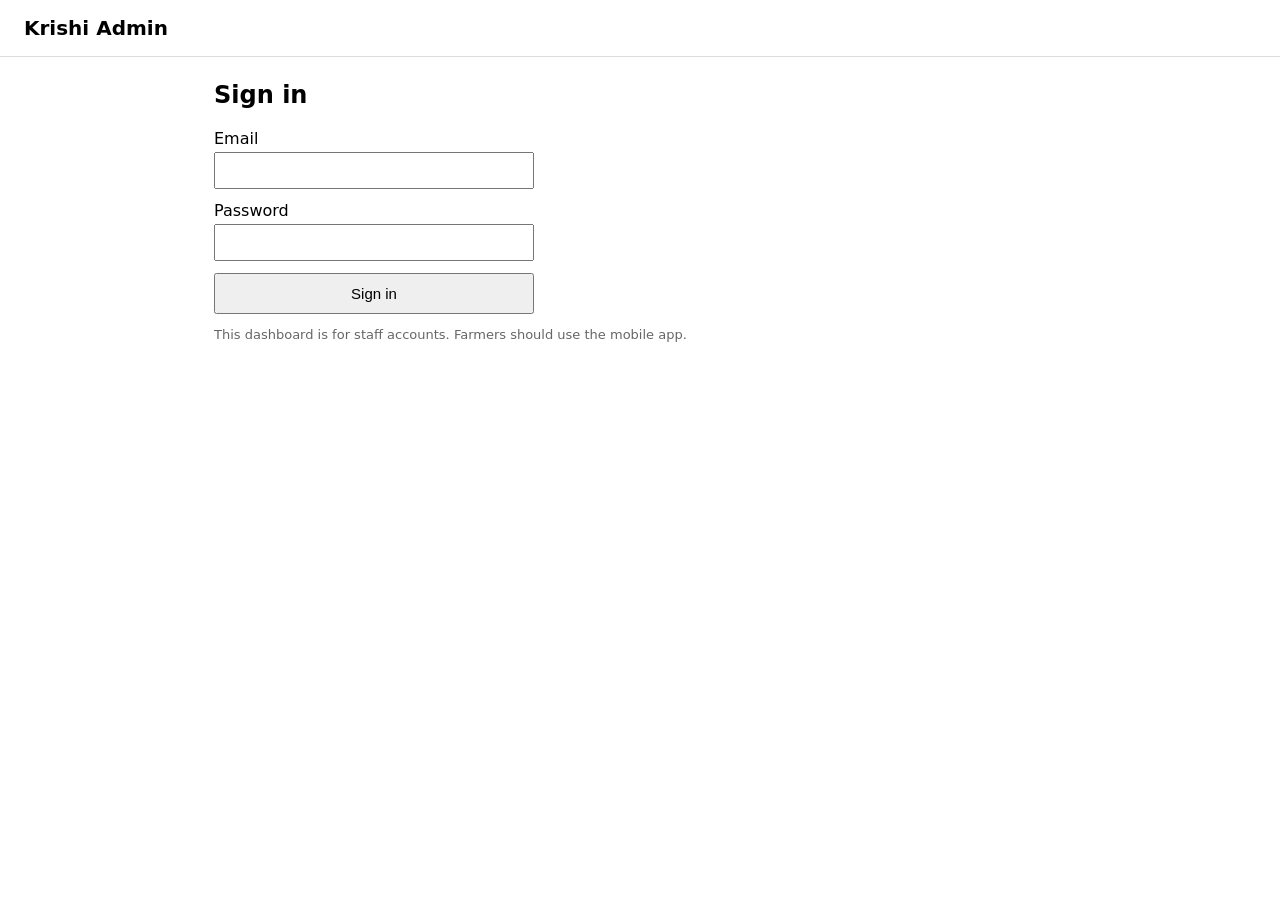
==== web_dashboard/index.html @ 9944e026 "Initial Krishi Phase 1 setup" ====
<!doctype html>
<html lang="en">
<head>
  <meta charset="utf-8" />
  <meta name="viewport" content="width=device-width, initial-scale=1" />
  <title>Krishi Dashboard</title>
  <link rel="stylesheet" href="styles.css" />
</head>
<body>
  <header>
    <h1>Krishi Admin</h1>
    <div id="who"></div>
  </header>

  <main>
    <section id="auth-panel">
      <h2>Sign in</h2>
      <form id="signin-form">
        <label>Email <input type="email" name="email" required /></label>
        <label>Password <input type="password" name="password" required minlength="8" /></label>
        <button type="submit">Sign in</button>
      </form>
      <p class="hint">
        This dashboard is for staff accounts. Farmers should use the mobile app.
      </p>
    </section>

    <section id="dashboard" hidden>
      <h2>Your farm profiles (this signed-in user only)</h2>
      <p class="hint">
        Because RLS is enabled, even the admin dashboard only sees what the
        signed-in user is allowed to see. To view other users' data, you'll
        need a service-role backend — deliberately out of scope for the
        static dashboard.
      </p>
      <table id="farms-table">
        <thead><tr><th>Name</th><th>Crop</th><th>Size (ha)</th><th>Planted</th></tr></thead>
        <tbody></tbody>
      </table>
      <button id="signout-btn">Sign out</button>
    </section>
  </main>

  <script src="config.js"></script>
  <script type="module" src="app.js"></script>
</body>
</html>
---- web_dashboard/styles.css ----
:root { color-scheme: light dark; }
* { box-sizing: border-box; }
body { font-family: system-ui, -apple-system, sans-serif; margin: 0; }
header { padding: 16px 24px; border-bottom: 1px solid #ddd; display: flex; justify-content: space-between; align-items: center; }
main { padding: 24px; max-width: 900px; margin: 0 auto; }
h1 { margin: 0; font-size: 20px; }
h2 { margin-top: 0; }
form { display: grid; gap: 12px; max-width: 320px; }
label { display: grid; gap: 4px; }
input { padding: 8px; font-size: 15px; }
button { padding: 10px 16px; font-size: 15px; cursor: pointer; }
table { width: 100%; border-collapse: collapse; margin-top: 12px; }
th, td { padding: 8px; border-bottom: 1px solid #eee; text-align: left; }
.hint { color: #666; font-size: 13px; }
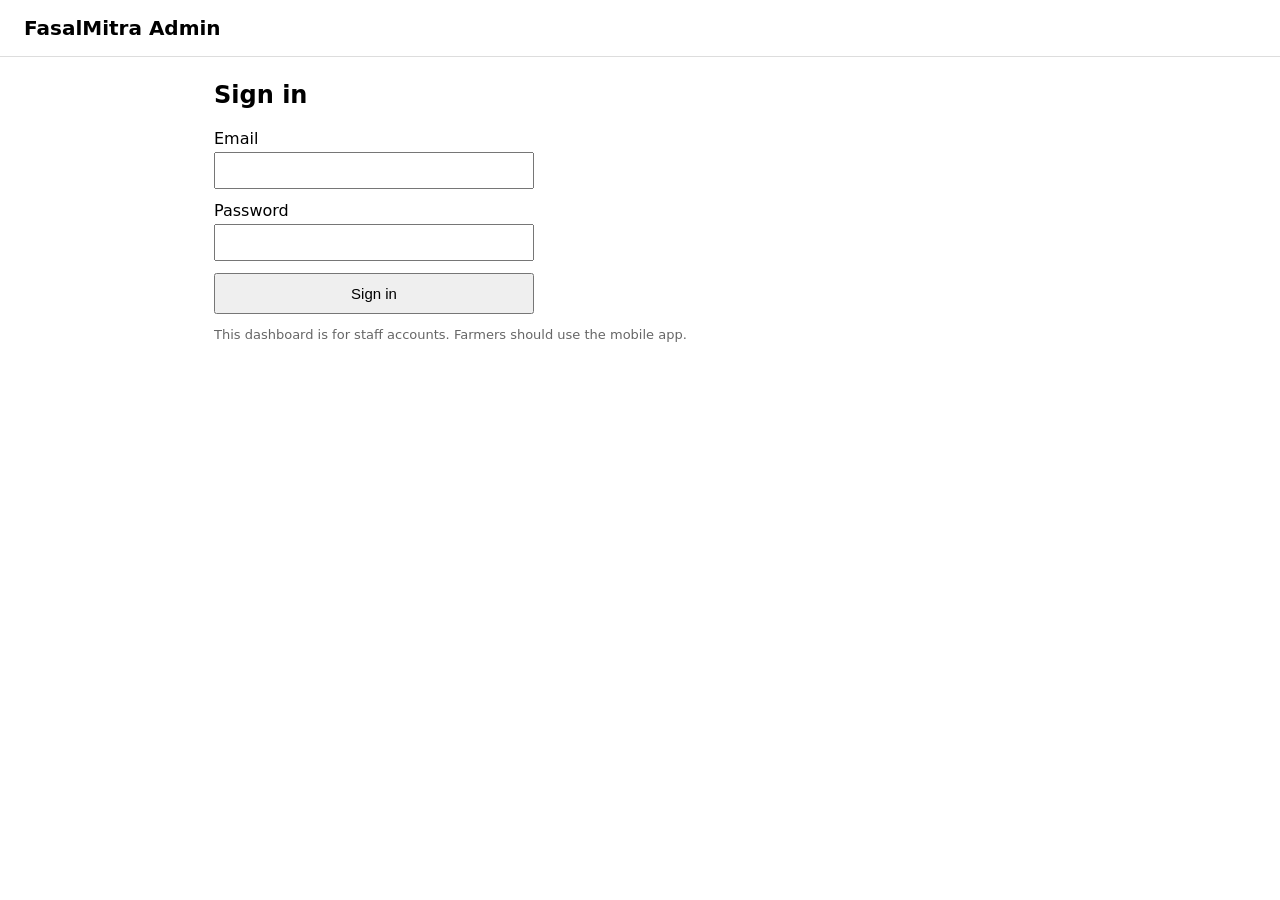
==== commit a7a53715: "Use FasalMitra name across app, dashboard and config" ====
--- a/web_dashboard/index.html
+++ b/web_dashboard/index.html
@@ -3,12 +3,12 @@
 <head>
   <meta charset="utf-8" />
   <meta name="viewport" content="width=device-width, initial-scale=1" />
-  <title>Krishi Dashboard</title>
+  <title>FasalMitra Dashboard</title>
   <link rel="stylesheet" href="styles.css" />
 </head>
 <body>
   <header>
-    <h1>Krishi Admin</h1>
+    <h1>FasalMitra Admin</h1>
     <div id="who"></div>
   </header>
 
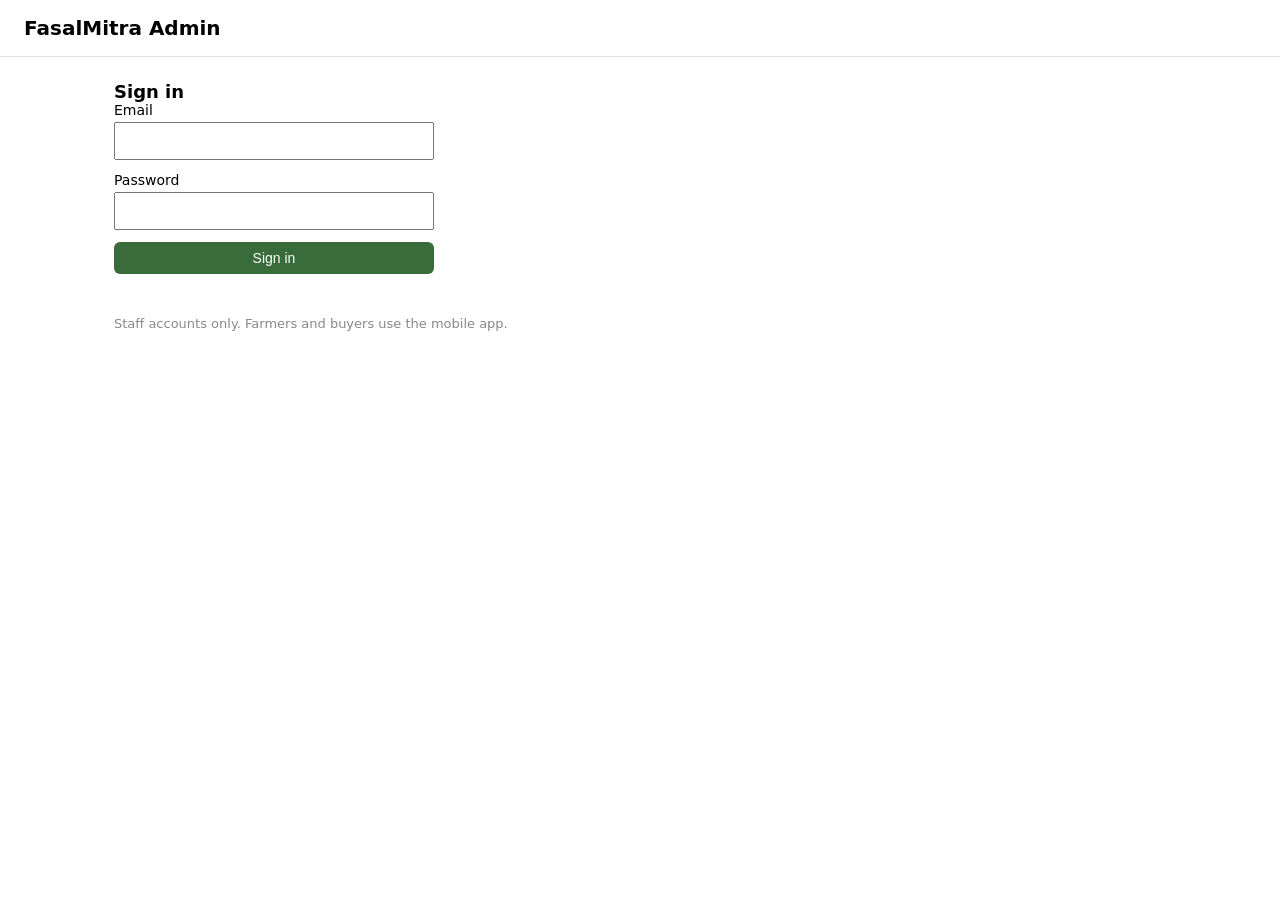
==== commit 0e525f05: "Update admin dashboard: tutorials, crops, shop, prices, listings and users" ====
--- a/web_dashboard/index.html
+++ b/web_dashboard/index.html
@@ -3,13 +3,16 @@
 <head>
   <meta charset="utf-8" />
   <meta name="viewport" content="width=device-width, initial-scale=1" />
-  <title>FasalMitra Dashboard</title>
+  <title>FasalMitra Admin</title>
   <link rel="stylesheet" href="styles.css" />
 </head>
 <body>
   <header>
     <h1>FasalMitra Admin</h1>
-    <div id="who"></div>
+    <div class="session">
+      <span id="who"></span>
+      <button id="signout-btn" hidden>Sign out</button>
+    </div>
   </header>
 
   <main>
@@ -20,28 +23,39 @@
         <label>Password <input type="password" name="password" required minlength="8" /></label>
         <button type="submit">Sign in</button>
       </form>
-      <p class="hint">
-        This dashboard is for staff accounts. Farmers should use the mobile app.
-      </p>
+      <p id="auth-message" class="error"></p>
+      <p class="hint">Staff accounts only. Farmers and buyers use the mobile app.</p>
     </section>
 
     <section id="dashboard" hidden>
-      <h2>Your farm profiles (this signed-in user only)</h2>
-      <p class="hint">
-        Because RLS is enabled, even the admin dashboard only sees what the
-        signed-in user is allowed to see. To view other users' data, you'll
-        need a service-role backend — deliberately out of scope for the
-        static dashboard.
-      </p>
-      <table id="farms-table">
-        <thead><tr><th>Name</th><th>Crop</th><th>Size (ha)</th><th>Planted</th></tr></thead>
-        <tbody></tbody>
-      </table>
-      <button id="signout-btn">Sign out</button>
+      <nav id="tabs"></nav>
+      <div class="toolbar">
+        <h2 id="view-title"></h2>
+        <button id="add-btn" hidden>Add new</button>
+      </div>
+      <p id="status" class="hint"></p>
+      <div class="table-wrap">
+        <table id="data-table">
+          <thead></thead>
+          <tbody></tbody>
+        </table>
+      </div>
     </section>
   </main>
+
+  <dialog id="editor">
+    <form id="editor-form">
+      <h3 id="editor-title"></h3>
+      <div id="editor-fields"></div>
+      <p id="editor-error" class="error"></p>
+      <div class="actions">
+        <button type="button" id="cancel-btn">Cancel</button>
+        <button type="submit">Save</button>
+      </div>
+    </form>
+  </dialog>
 
   <script src="config.js"></script>
   <script type="module" src="app.js"></script>
 </body>
-</html>
+</html>
--- a/web_dashboard/styles.css
+++ b/web_dashboard/styles.css
@@ -1,14 +1,35 @@
-:root { color-scheme: light dark; }
+:root { color-scheme: light dark; --line: #8884; --muted: #888; --accent: #3a6b3a; }
 * { box-sizing: border-box; }
 body { font-family: system-ui, -apple-system, sans-serif; margin: 0; }
-header { padding: 16px 24px; border-bottom: 1px solid #ddd; display: flex; justify-content: space-between; align-items: center; }
-main { padding: 24px; max-width: 900px; margin: 0 auto; }
+header { padding: 16px 24px; border-bottom: 1px solid var(--line); display: flex; justify-content: space-between; align-items: center; }
 h1 { margin: 0; font-size: 20px; }
-h2 { margin-top: 0; }
-form { display: grid; gap: 12px; max-width: 320px; }
-label { display: grid; gap: 4px; }
-input { padding: 8px; font-size: 15px; }
-button { padding: 10px 16px; font-size: 15px; cursor: pointer; }
-table { width: 100%; border-collapse: collapse; margin-top: 12px; }
-th, td { padding: 8px; border-bottom: 1px solid #eee; text-align: left; }
-.hint { color: #666; font-size: 13px; }
+h2 { margin: 0; font-size: 18px; }
+main { padding: 24px; max-width: 1100px; margin: 0 auto; }
+.session { display: flex; gap: 12px; align-items: center; }
+
+form { display: grid; gap: 12px; }
+#signin-form { max-width: 320px; }
+label { display: grid; gap: 4px; font-size: 14px; }
+label.check { display: flex; gap: 8px; align-items: center; }
+input, select, textarea { padding: 8px; font-size: 15px; font-family: inherit; }
+button { padding: 8px 14px; font-size: 14px; cursor: pointer; }
+button.primary, #add-btn, button[type="submit"] { background: var(--accent); color: #fff; border: 0; border-radius: 6px; }
+
+#tabs { display: flex; gap: 8px; flex-wrap: wrap; margin-bottom: 20px; }
+#tabs button { border: 1px solid var(--line); background: none; color: inherit; border-radius: 6px; }
+#tabs button.active { background: var(--accent); color: #fff; border-color: var(--accent); }
+
+.toolbar { display: flex; justify-content: space-between; align-items: center; margin-bottom: 8px; }
+.table-wrap { overflow-x: auto; }
+table { width: 100%; border-collapse: collapse; }
+th, td { padding: 8px; border-bottom: 1px solid var(--line); text-align: left; vertical-align: top; font-size: 14px; }
+td.row-actions { white-space: nowrap; display: flex; gap: 6px; }
+td.row-actions button { padding: 4px 10px; font-size: 13px; }
+
+dialog { border: 1px solid var(--line); border-radius: 8px; padding: 20px; width: min(520px, 92vw); }
+dialog h3 { margin-top: 0; }
+#editor-fields { display: grid; gap: 12px; max-height: 60vh; overflow-y: auto; padding-right: 4px; }
+.actions { display: flex; justify-content: flex-end; gap: 8px; }
+
+.hint { color: var(--muted); font-size: 13px; }
+.error { color: #c0392b; font-size: 14px; min-height: 1em; }
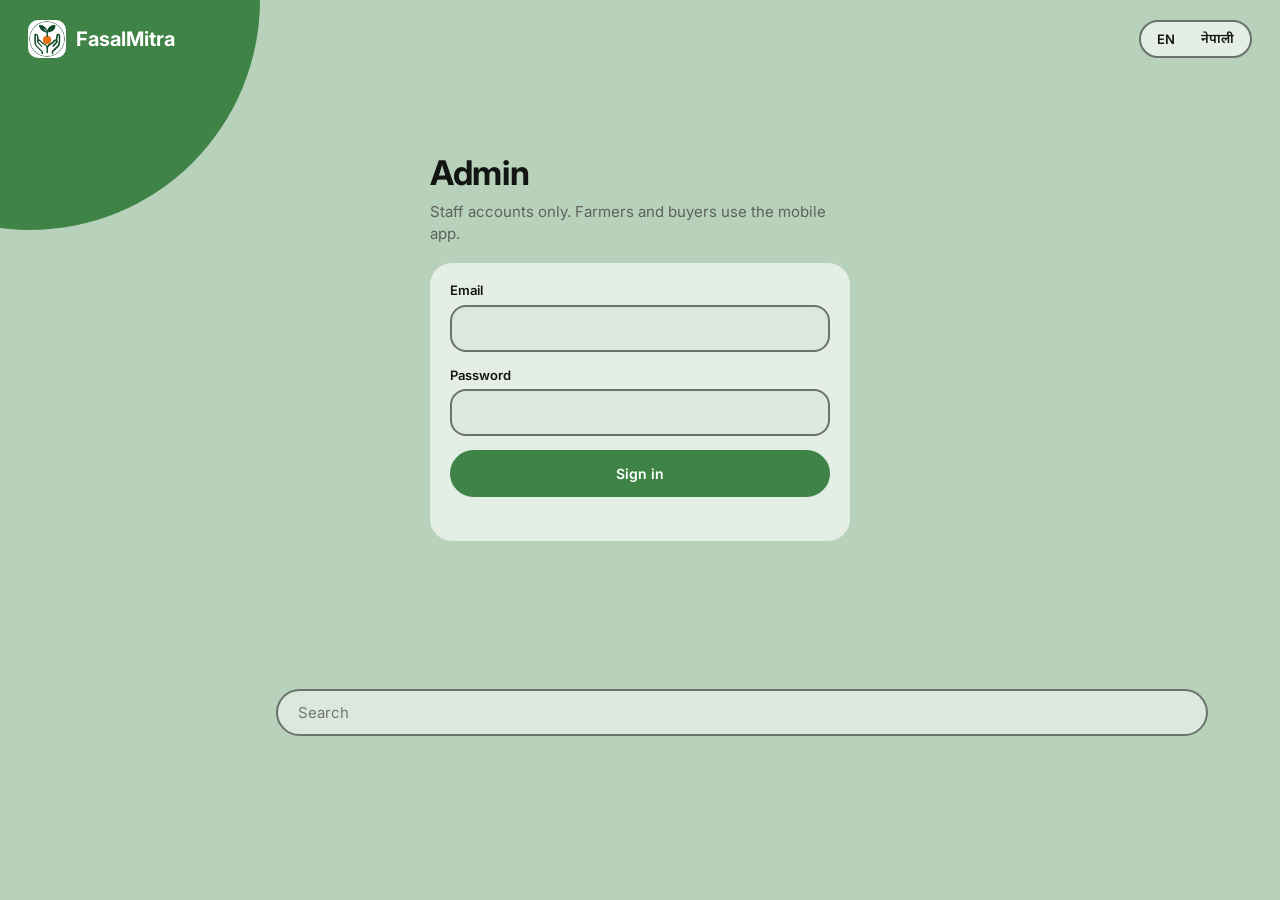
==== commit 0eef33cd: "Add corrected FasalMitra implementation" ====
--- a/web_dashboard/index.html
+++ b/web_dashboard/index.html
@@ -4,58 +4,75 @@
   <meta charset="utf-8" />
   <meta name="viewport" content="width=device-width, initial-scale=1" />
   <title>FasalMitra Admin</title>
+  <link rel="icon" href="logo.png" />
+  <link rel="preconnect" href="https://fonts.googleapis.com" />
+  <link href="https://fonts.googleapis.com/css2?family=Inter:wght@400;500;600;700&family=Noto+Sans+Devanagari:wght@400;600;700&display=swap" rel="stylesheet" />
   <link rel="stylesheet" href="styles.css" />
 </head>
 <body>
-  <header>
-    <h1>FasalMitra Admin</h1>
-    <div class="session">
+  <div class="corner" aria-hidden="true"></div>
+
+  <header class="top">
+    <div class="brand"><img src="logo.png" alt="" /><span>FasalMitra</span></div>
+    <div class="top-right">
       <span id="who"></span>
-      <button id="signout-btn" hidden>Sign out</button>
+      <button id="signout-btn" class="pill ghost" data-i="Sign out" hidden>Sign out</button>
+      <div class="lang" role="group" aria-label="Language">
+        <button data-lang="en">EN</button><button data-lang="ne">नेपाली</button>
+      </div>
     </div>
   </header>
 
   <main>
-    <section id="auth-panel">
-      <h2>Sign in</h2>
-      <form id="signin-form">
-        <label>Email <input type="email" name="email" required /></label>
-        <label>Password <input type="password" name="password" required minlength="8" /></label>
-        <button type="submit">Sign in</button>
+    <section id="auth-panel" class="auth">
+      <h1 data-i="Admin">Admin</h1>
+      <p class="sub" data-i="Staff accounts only. Farmers and buyers use the mobile app.">Staff accounts only. Farmers and buyers use the mobile app.</p>
+      <form id="signin-form" class="card">
+        <label><span data-i="Email">Email</span><input type="email" name="email" required autocomplete="username" /></label>
+        <label><span data-i="Password">Password</span><input type="password" name="password" required minlength="8" autocomplete="current-password" /></label>
+        <button type="submit" class="pill solid" data-i="Sign in">Sign in</button>
+        <p id="auth-message" class="error" role="alert"></p>
       </form>
-      <p id="auth-message" class="error"></p>
-      <p class="hint">Staff accounts only. Farmers and buyers use the mobile app.</p>
     </section>
 
-    <section id="dashboard" hidden>
-      <nav id="tabs"></nav>
-      <div class="toolbar">
-        <h2 id="view-title"></h2>
-        <button id="add-btn" hidden>Add new</button>
-      </div>
-      <p id="status" class="hint"></p>
-      <div class="table-wrap">
-        <table id="data-table">
-          <thead></thead>
-          <tbody></tbody>
-        </table>
+    <section id="dashboard" class="shell" hidden>
+      <nav id="tabs" aria-label="Sections"></nav>
+      <div class="content">
+        <h1 id="view-title"></h1>
+        <p id="status" class="sub" aria-live="polite"></p>
+        <div class="bar">
+          <input id="search" type="search" data-ph="Search" placeholder="Search" aria-label="Search" />
+          <button id="add-btn" class="pill solid" data-i="Add new" hidden>Add new</button>
+        </div>
+        <div id="list" class="list"></div>
       </div>
     </section>
   </main>
 
   <dialog id="editor">
     <form id="editor-form">
-      <h3 id="editor-title"></h3>
+      <h2 id="editor-title"></h2>
       <div id="editor-fields"></div>
-      <p id="editor-error" class="error"></p>
-      <div class="actions">
-        <button type="button" id="cancel-btn">Cancel</button>
-        <button type="submit">Save</button>
-      </div>
+      <p id="editor-error" class="error" role="alert"></p>
+      <button type="submit" class="pill solid" data-i="Save changes">Save changes</button>
+      <button type="button" id="cancel-btn" class="pill ghost" data-i="Cancel">Cancel</button>
     </form>
+  </dialog>
+
+  <dialog id="review">
+    <h2 id="review-title"></h2>
+    <dl id="review-body"></dl>
+    <div id="review-actions"></div>
+    <button type="button" id="review-close" class="pill ghost" data-i="Back">Back</button>
+  </dialog>
+
+  <dialog id="confirm" class="small">
+    <p id="confirm-msg"></p>
+    <button type="button" id="confirm-yes" class="pill danger-solid" data-i="Delete">Delete</button>
+    <button type="button" id="confirm-no" class="pill ghost" data-i="Cancel">Cancel</button>
   </dialog>
 
   <script src="config.js"></script>
   <script type="module" src="app.js"></script>
 </body>
-</html>+</html>
--- a/web_dashboard/styles.css
+++ b/web_dashboard/styles.css
@@ -1,35 +1,86 @@
-:root { color-scheme: light dark; --line: #8884; --muted: #888; --accent: #3a6b3a; }
+/* Colours and shapes follow the mobile app (flutter_app/lib/theme/app_theme.dart). */
+:root {
+  --bg: #b8d1bb; --surface: #dbe8dd; --card: #e4eee5; --green: #3f8347; --green-dark: #2d6335;
+  --ink: #121512; --muted: #5d625d; --line: #6b716b; --danger: #b3261e;
+  --font: Inter, "Noto Sans Devanagari", system-ui, "Segoe UI", sans-serif;
+}
 * { box-sizing: border-box; }
-body { font-family: system-ui, -apple-system, sans-serif; margin: 0; }
-header { padding: 16px 24px; border-bottom: 1px solid var(--line); display: flex; justify-content: space-between; align-items: center; }
-h1 { margin: 0; font-size: 20px; }
-h2 { margin: 0; font-size: 18px; }
-main { padding: 24px; max-width: 1100px; margin: 0 auto; }
-.session { display: flex; gap: 12px; align-items: center; }
+body { margin: 0; min-height: 100vh; background: var(--bg); color: var(--ink); font: 15px/1.45 var(--font); }
+h1 { font-size: 34px; margin: 0 0 4px; font-weight: 700; letter-spacing: -.01em; }
+h2 { font-size: 22px; margin: 0 0 14px; }
+.sub { color: var(--muted); margin: 0 0 18px; }
+.error { color: var(--danger); margin: 8px 0 0; min-height: 1.2em; }
+:focus-visible { outline: 3px solid var(--green-dark); outline-offset: 2px; }
 
-form { display: grid; gap: 12px; }
-#signin-form { max-width: 320px; }
-label { display: grid; gap: 4px; font-size: 14px; }
-label.check { display: flex; gap: 8px; align-items: center; }
-input, select, textarea { padding: 8px; font-size: 15px; font-family: inherit; }
-button { padding: 8px 14px; font-size: 14px; cursor: pointer; }
-button.primary, #add-btn, button[type="submit"] { background: var(--accent); color: #fff; border: 0; border-radius: 6px; }
+.corner { position: fixed; top: -230px; left: -200px; width: 460px; height: 460px; border-radius: 50%; background: var(--green); z-index: 0; }
+.top, main { position: relative; z-index: 1; }
+.top { display: flex; justify-content: space-between; align-items: center; padding: 20px 28px; }
+.brand { display: flex; align-items: center; gap: 10px; color: #fff; font-weight: 700; font-size: 20px; }
+.brand img { width: 38px; height: 38px; border-radius: 10px; background: #fff; }
+.top-right { display: flex; align-items: center; gap: 12px; }
+#who { color: var(--muted); font-size: 13px; }
 
-#tabs { display: flex; gap: 8px; flex-wrap: wrap; margin-bottom: 20px; }
-#tabs button { border: 1px solid var(--line); background: none; color: inherit; border-radius: 6px; }
-#tabs button.active { background: var(--accent); color: #fff; border-color: var(--accent); }
+.lang { display: inline-flex; border: 2px solid var(--line); border-radius: 999px; padding: 3px; background: var(--card); }
+.lang button { border: 0; background: none; font: 600 13px var(--font); padding: 5px 13px; border-radius: 999px; cursor: pointer; color: var(--ink); }
+.lang button.on { background: var(--green); color: #fff; }
 
-.toolbar { display: flex; justify-content: space-between; align-items: center; margin-bottom: 8px; }
-.table-wrap { overflow-x: auto; }
-table { width: 100%; border-collapse: collapse; }
-th, td { padding: 8px; border-bottom: 1px solid var(--line); text-align: left; vertical-align: top; font-size: 14px; }
-td.row-actions { white-space: nowrap; display: flex; gap: 6px; }
-td.row-actions button { padding: 4px 10px; font-size: 13px; }
+.pill { font: 600 14px var(--font); border-radius: 999px; padding: 10px 20px; cursor: pointer; border: 2px solid var(--green); background: none; color: var(--ink); }
+.pill.solid { background: var(--green); color: #fff; }
+.pill.solid:hover { background: var(--green-dark); }
+.pill.ghost { color: var(--green-dark); }
+.pill.ghost:hover { background: var(--card); }
+.pill.danger { border-color: var(--danger); color: var(--danger); }
+.pill.danger:hover { background: #f6e1df; }
+.pill.danger-solid { background: var(--danger); border-color: var(--danger); color: #fff; }
+.pill.small { padding: 7px 16px; font-size: 13.5px; }
 
-dialog { border: 1px solid var(--line); border-radius: 8px; padding: 20px; width: min(520px, 92vw); }
-dialog h3 { margin-top: 0; }
-#editor-fields { display: grid; gap: 12px; max-height: 60vh; overflow-y: auto; padding-right: 4px; }
-.actions { display: flex; justify-content: flex-end; gap: 8px; }
+main { padding: 0 28px 48px; }
+.auth { max-width: 420px; margin: 70px auto 0; }
+.card, .item { background: var(--card); border-radius: 22px; padding: 18px 20px; }
+label { display: block; font-weight: 600; font-size: 13px; margin: 0 0 14px; }
+label span { display: block; margin-bottom: 5px; }
+input, select, textarea { width: 100%; font: 400 15px var(--font); color: var(--green-dark); background: var(--surface); border: 2px solid var(--line); border-radius: 16px; padding: 12px 16px; }
+input:focus, select:focus, textarea:focus { border-color: var(--green); outline: none; }
+label.check { display: flex; gap: 10px; align-items: center; font-weight: 500; }
+label.check input { width: 20px; height: 20px; accent-color: var(--green); }
+.auth .pill { width: 100%; padding: 13px; }
 
-.hint { color: var(--muted); font-size: 13px; }
-.error { color: #c0392b; font-size: 14px; min-height: 1em; }+.shell { display: grid; grid-template-columns: 220px minmax(0, 1fr); gap: 28px; margin-top: 130px; max-width: 1180px; }
+#tabs { display: flex; flex-direction: column; gap: 6px; align-self: start; position: sticky; top: 16px; }
+#tabs button { text-align: left; font: 500 15px var(--font); padding: 11px 18px; border-radius: 999px; border: 0; background: transparent; color: var(--ink); cursor: pointer; }
+#tabs button:hover { background: var(--card); }
+#tabs button.active { background: var(--green); color: #fff; font-weight: 600; }
+.content { min-width: 0; }
+.bar { display: flex; gap: 12px; margin-bottom: 16px; }
+.bar input { border-radius: 999px; padding-left: 20px; }
+.bar .pill { white-space: nowrap; }
+
+.list { display: grid; grid-template-columns: repeat(auto-fill, minmax(340px, 1fr)); gap: 14px; align-items: start; }
+.item .head { display: flex; justify-content: space-between; gap: 12px; align-items: baseline; }
+.item .name { font-weight: 700; font-size: 16px; overflow-wrap: anywhere; }
+.item .tag { color: var(--green-dark); font-weight: 600; white-space: nowrap; }
+.item .meta { color: var(--muted); font-size: 13.5px; margin: 4px 0 14px; overflow-wrap: anywhere; }
+.item .meta b { color: var(--green-dark); font-weight: 600; }
+.item .acts { display: flex; flex-wrap: wrap; gap: 8px; }
+.empty { grid-column: 1 / -1; padding: 28px; border: 2px dashed var(--line); border-radius: 22px; color: var(--muted); }
+
+dialog { border: 0; border-radius: 26px; background: var(--bg); padding: 24px; width: min(480px, calc(100vw - 24px)); max-height: 92vh; color: var(--ink); }
+dialog::backdrop { background: rgba(18, 30, 20, .5); }
+dialog .pill { display: block; width: 100%; margin-top: 10px; padding: 13px; }
+dialog.small { width: min(360px, calc(100vw - 24px)); }
+dl { margin: 0 0 6px; background: var(--card); border-radius: 22px; padding: 6px 18px; }
+dl div { display: flex; justify-content: space-between; gap: 16px; padding: 12px 0; border-bottom: 1px solid #b9c7ba; }
+dl div:last-child { border: 0; }
+dt { color: var(--muted); }
+dd { margin: 0; color: var(--green-dark); font-weight: 600; text-align: right; overflow-wrap: anywhere; }
+
+@media (max-width: 800px) {
+  .shell { grid-template-columns: 1fr; margin-top: 110px; }
+  #tabs { flex-direction: row; overflow-x: auto; position: static; padding-bottom: 4px; }
+  #tabs button { white-space: nowrap; background: var(--card); }
+  main, .top { padding-left: 16px; padding-right: 16px; }
+  .list { grid-template-columns: 1fr; }
+  #who { display: none; }
+}
+@media (prefers-reduced-motion: no-preference) { dialog[open] { animation: pop .18s ease-out; } }
+@keyframes pop { from { transform: translateY(8px); opacity: 0; } }
